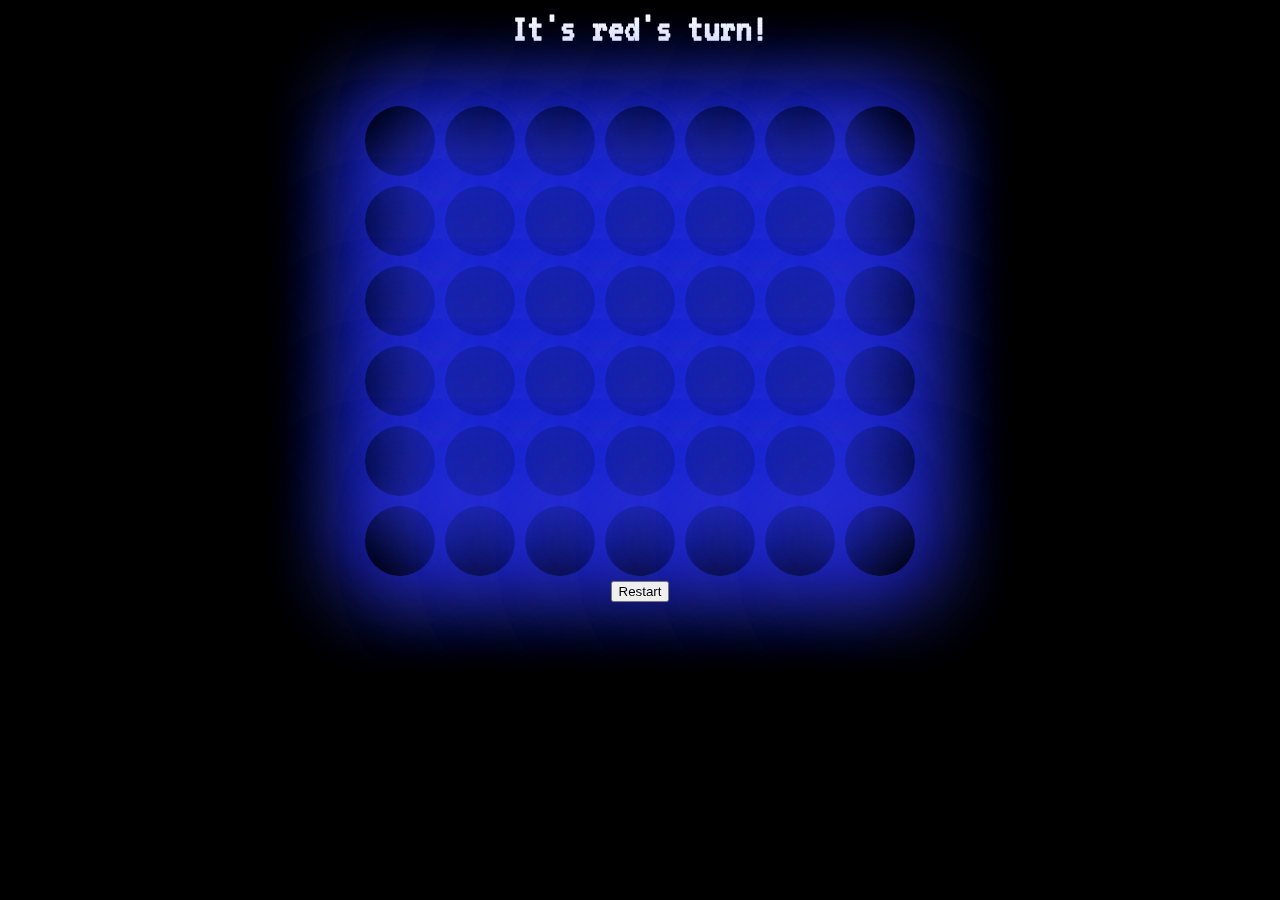
==== index.html @ e2474219 "initial commit" ====
<html>
  <head>
    <title>Connect 4</title>
    <link rel="stylesheet" href="css/style.css">
    <link href="https://fonts.googleapis.com/css?family=VT323" rel="stylesheet">
    <script src="https://cdnjs.cloudflare.com/ajax/libs/jquery/3.2.1/jquery.min.js"></script>

  </head>

  <body> <!-- Need to add better styling !-->
    <div class="header">
      <header>

      </header>

    </div>
    <div class="video-background">
    <div class="video-foreground">
      <iframe src="http://www.youtube.com/embed/zlfgLXqvx_M?controls=0&showinfo=0&rel=0&autoplay=1&loop=1" frameborder="0" allowfullscreen></iframe>
    </div>
  </div>
    <h4>It's <span id="player">red</span>'s turn!</h4> <!-- change the player id -->
    <div id="connect4"></div>
    <br>
    <button id="restart">Restart</button>
    <div class="footer">
      <footer></footer>

    </div>
    <script src="js/connect4.js"></script>
    <script src="js/main.js"></script>
  </body>
</html>
---- css/style.css ----
body {
  text-align: center;
  background-color:
}

#connect4 {
  background-color: none;
  display: inline-block;

}

.col {
  width: 70px;
  height: 70px;
  display: inline-block;
  background-color: transparent;
  border-radius: 50%;
  margin: 5px;

  background: #blue;
  box-shadow: 0 0 100px #00f, 0 0 100px #40f, 0 0 100px #5bf;
  transform-origin: left right;
  transition: all 0.3s;
}

.col.empty {
  cursor: pointer;
}

.next-red {
  background-color: rgba(255, 0, 0, 0.7);
  box-shadow: 0 0 100px #00f, 0 0 100px #40f, 0 0 100px #5bf;
}

.next-yellow {
  background-color: rgba(255, 255, 0, 0.6);
}

.col.red {
  background-color: red;
}

.col.yellow {
  background-color: yellow;
}

div {
  box-shadow: 2px, 2px;
}

h4 {
  font-family: 'VT323', monospace;
  font-size: 40px;
  color: white;
}
* { box-sizing: border-box; }
.video-background {
  background: #000;
  position: fixed;
  top: 0; right: 0; bottom: 0; left: 0;
  z-index: -99;
}
.video-foreground,
.video-background iframe {
  position: absolute;
  top: 0;
  left: 0;
  width: 100%;
  height: 100%;
  pointer-events: none;
}
#vidtop-content {
	top: 0;
	color: #fff;
}
.vid-info { position: absolute; top: 0; right: 0; width: 33%; background: rgba(0,0,0,0.3); color: #fff; padding: 1rem; font-family: Avenir, Helvetica, sans-serif; }
.vid-info h1 { font-size: 2rem; font-weight: 700; margin-top: 0; line-height: 1.2; }
.vid-info a { display: block; color: #fff; text-decoration: none; background: rgba(0,0,0,0.5); transition: .6s background; border-bottom: none; margin: 1rem auto; text-align: center; }
@media (min-aspect-ratio: 16/9) {
  .video-foreground { height: 300%; top: -100%; }
}
@media (max-aspect-ratio: 16/9) {
  .video-foreground { width: 300%; left: -100%; }
}
@media all and (max-width: 600px) {
.vid-info { width: 50%; padding: .5rem; }
.vid-info h1 { margin-bottom: .2rem; }
}
@media all and (max-width: 500px) {
.vid-info .acronym { display: none; }
}
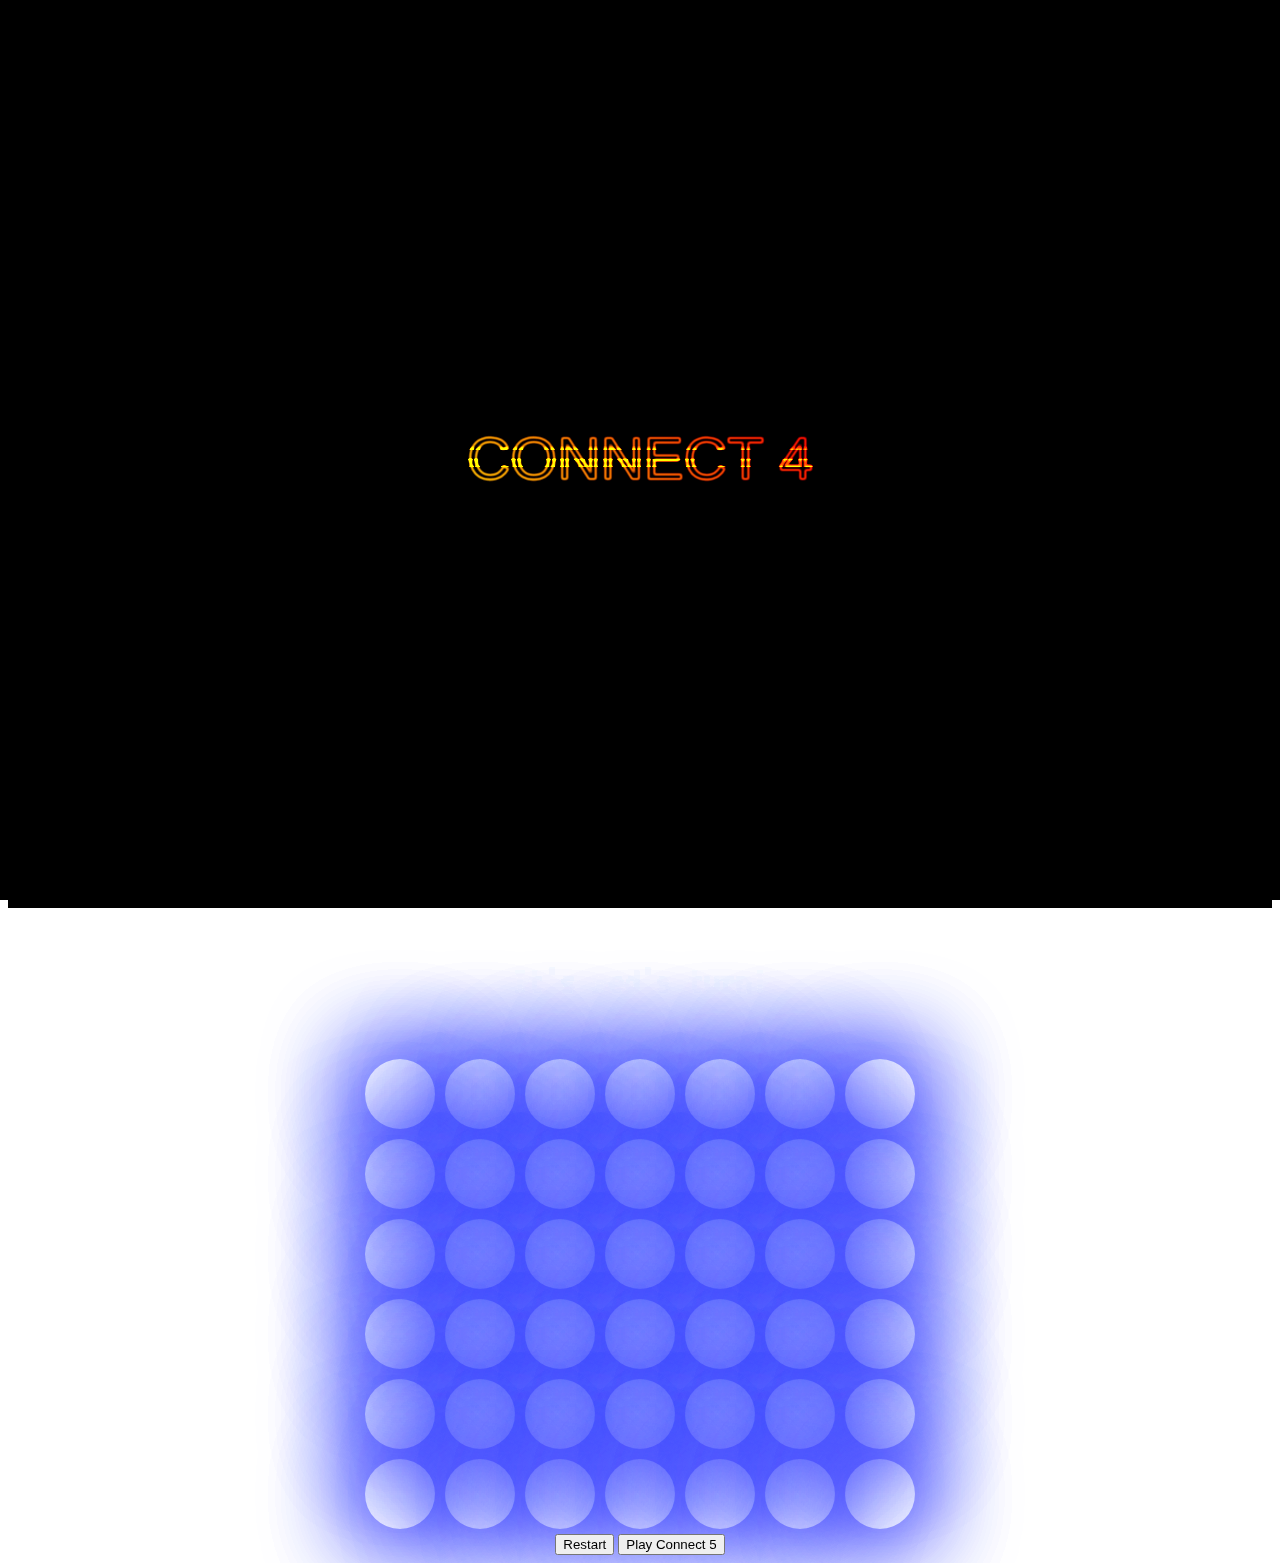
==== commit 73f4bf5a: "added sass logo files and added connect 5 mode" ====
--- a/index.html
+++ b/index.html
@@ -2,13 +2,14 @@
   <head>
     <title>Connect 4</title>
     <link rel="stylesheet" href="css/style.css">
+    <link rel="stylesheet" href="css/logostyle2.css">
     <link href="https://fonts.googleapis.com/css?family=VT323" rel="stylesheet">
     <script src="https://cdnjs.cloudflare.com/ajax/libs/jquery/3.2.1/jquery.min.js"></script>
 
   </head>
 
   <body> <!-- Need to add better styling !-->
-    <div class="header">
+    <div class="">
       <header>
 
       </header>
@@ -19,10 +20,21 @@
       <iframe src="http://www.youtube.com/embed/zlfgLXqvx_M?controls=0&showinfo=0&rel=0&autoplay=1&loop=1" frameborder="0" allowfullscreen></iframe>
     </div>
   </div>
+  <section>
+
+
+  <div class="text-effect">
+  <!-- Select the text in the preview and type in your own -->
+  <h1 class="neon" data-text="Connect 4" contenteditable>Connect 4</h1>
+  <div class="gradient"></div>
+  <div class="spotlight"></div>
+</div>
+  </section>
     <h4>It's <span id="player">red</span>'s turn!</h4> <!-- change the player id -->
     <div id="connect4"></div>
     <br>
     <button id="restart">Restart</button>
+    <button id="gameBigger">Play Connect 5</button>
     <div class="footer">
       <footer></footer>
 
--- a/css/style.css
+++ b/css/style.css
@@ -1,6 +1,7 @@
 body {
   text-align: center;
   background-color:
+
 }
 
 #connect4 {
--- a/css/logostyle2.css
+++ b/css/logostyle2.css
@@ -0,0 +1,123 @@
+.text-effect {
+  overflow: hidden;
+  position: relative;
+  filter: contrast(110%) brightness(190%); }
+
+.neon {
+  position: relative;
+  background: black;
+  color: transparent; }
+  .neon::before, .neon::after {
+    content: attr(data-text);
+    color: white;
+    filter: blur(0.015em);
+    position: absolute;
+    top: 0;
+    left: 0;
+    pointer-events: none; }
+  .neon::after {
+    mix-blend-mode: difference; }
+
+.gradient,
+.spotlight {
+  position: absolute;
+  top: 0;
+  left: 0;
+  bottom: 0;
+  right: 0;
+  pointer-events: none;
+  z-index: 10; }
+
+.gradient {
+  background: linear-gradient(45deg, yellow, red, blue);
+  background-size: 300% 300%;
+  -webkit-animation: NeonG 5s ease infinite;
+  -moz-animation: NeonG 5s ease infinite;
+  animation: NeonG 5s ease infinite;
+  mix-blend-mode: multiply; }
+
+@-webkit-keyframes NeonG {
+  0% {
+    background-position: 0% 50%; }
+  50% {
+    background-position: 100% 50%; }
+  100% {
+    background-position: 0% 50%; } }
+@-moz-keyframes NeonG {
+  0% {
+    background-position: 0% 50%; }
+  50% {
+    background-position: 100% 50%; }
+  100% {
+    background-position: 0% 50%; } }
+@keyframes NeonG {
+  0% {
+    background-position: 0% 50%; }
+  50% {
+    background-position: 100% 50%; }
+  100% {
+    background-position: 0% 50%; } }
+.spotlight {
+  animation: light 5s infinite linear;
+  background: linear-gradient(to bottom, white, transparent 25%) 0 0/25% 25%, linear-gradient(to top, white, black 25%) 50% 50%/12.5% 12.5%;
+  top: -100%;
+  left: -100%;
+  mix-blend-mode: color-dodge; }
+
+@keyframes light {
+  100% {
+    transform: translate3d(50%, 50%, 0); } }
+.neon,
+.neont {
+  font: 400 60px 'Lato', sans-serif;
+  text-transform: uppercase;
+  text-align: center;
+  margin: 0; }
+  .neon:focus,
+  .neont:focus {
+    outline: none;
+    border: 1px dotted white; }
+
+.neont {
+  position: absolute;
+  top: 0px;
+  color: rgba(20, 20, 20, 0.8);
+  -webkit-background-clip: text;
+  background-clip: text;
+  text-shadow: 0,0,10px, white;
+  background-image: linear-gradient(black 30%, white 39%, black 40%, white 50%, black 60%, white 61%, black 70%);
+  background-size: 150% 150%;
+  -webkit-animation: Neont 3s infinite linear;
+  -moz-animation: Neont 3s infinite linear;
+  animation: Neont 3s infinite linear; }
+
+@-webkit-keyframes Neont {
+  0% {
+    background-position: 0% 0%; }
+  50% {
+    background-position: 100% 100%; }
+  100% {
+    background-position: 0% 0%; } }
+@-moz-keyframes Neont {
+  0% {
+    background-position: 0% 0%; }
+  50% {
+    background-position: 100% 100%; }
+  100% {
+    background-position: 0% 0%; } }
+@keyframes Neont {
+  0% {
+    background-position: 0% 0%; }
+  50% {
+    background-position: 100% 100%; }
+  100% {
+    background-position: 0% 0%; } }
+body section {
+  background: black;
+  display: flex;
+  min-height: 100vh;
+  justify-content: center;
+  align-content: center;
+  align-items: center; }
+
+# sourceMappingURL=logostyle2.css.map 
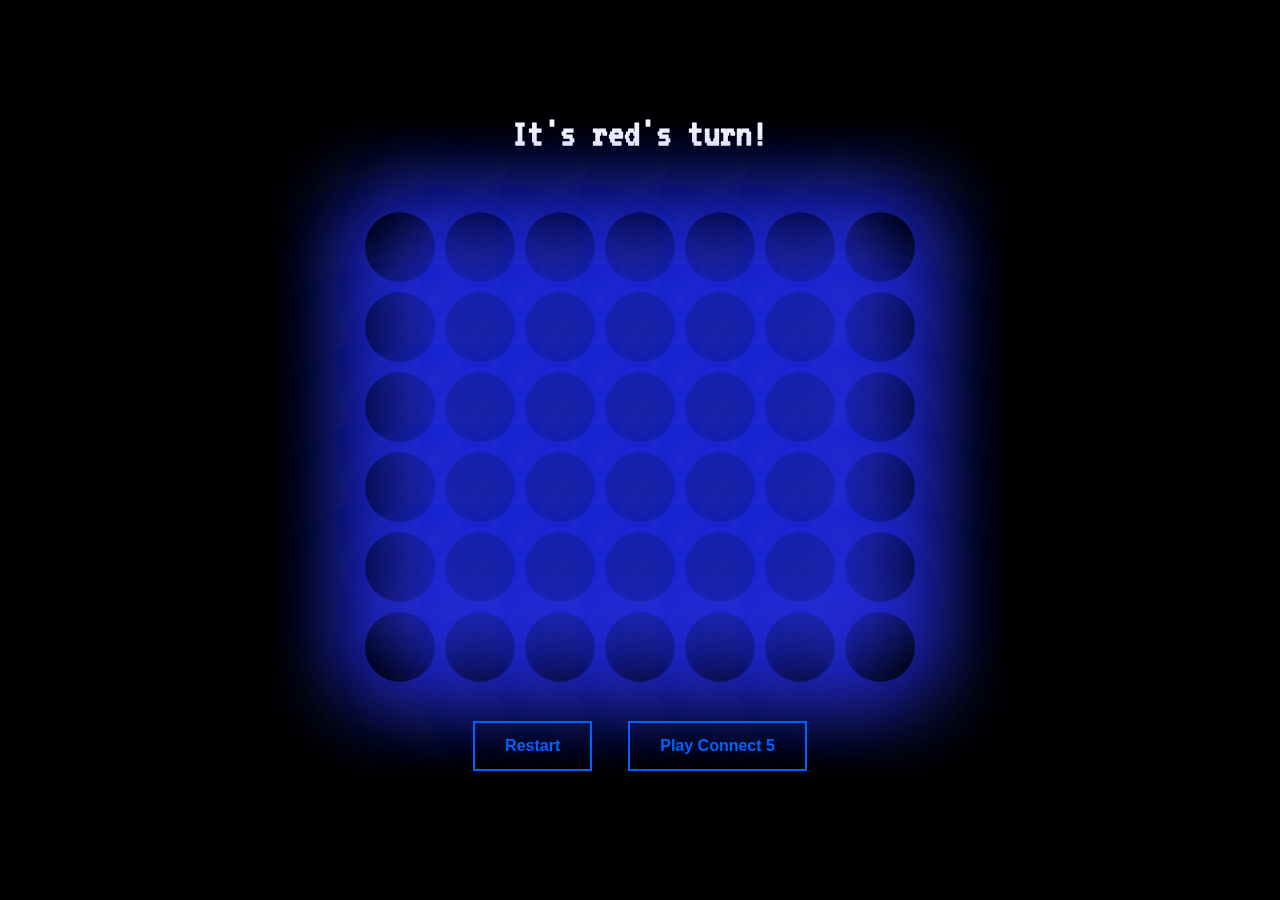
==== commit d05a973c: "added images and button animations" ====
--- a/index.html
+++ b/index.html
@@ -2,7 +2,9 @@
   <head>
     <title>Connect 4</title>
     <link rel="stylesheet" href="css/style.css">
-    <link rel="stylesheet" href="css/logostyle2.css">
+    <link rel="stylesheet" href="css/drawbuttons.css">
+    <link rel="stylesheet" href="css/Alert.css">
+    <!-- <link rel="stylesheet" href="css/logostyle2.css"> -->
     <link href="https://fonts.googleapis.com/css?family=VT323" rel="stylesheet">
     <script src="https://cdnjs.cloudflare.com/ajax/libs/jquery/3.2.1/jquery.min.js"></script>
 
@@ -10,9 +12,7 @@
 
   <body> <!-- Need to add better styling !-->
     <div class="">
-      <header>
 
-      </header>
 
     </div>
     <div class="video-background">
@@ -20,25 +20,24 @@
       <iframe src="http://www.youtube.com/embed/zlfgLXqvx_M?controls=0&showinfo=0&rel=0&autoplay=1&loop=1" frameborder="0" allowfullscreen></iframe>
     </div>
   </div>
-  <section>
-
-
-  <div class="text-effect">
-  <!-- Select the text in the preview and type in your own -->
-  <h1 class="neon" data-text="Connect 4" contenteditable>Connect 4</h1>
-  <div class="gradient"></div>
-  <div class="spotlight"></div>
-</div>
-  </section>
     <h4>It's <span id="player">red</span>'s turn!</h4> <!-- change the player id -->
     <div id="connect4"></div>
     <br>
-    <button id="restart">Restart</button>
-    <button id="gameBigger">Play Connect 5</button>
+    <button class="draw" id="restart">Restart</button>
+    <button class="draw" id="gameBigger">Play Connect 5</button>
     <div class="footer">
       <footer></footer>
 
     </div>
+    <div id="dialogoverlay" class=""></div>
+      <div class="" id="dialogbox">
+        <div class="">
+        <div id="dialogboxhead" class=""></div>
+        <div id="dialogboxbody" class=""></div>
+        <div id="dialogeboxfoot" class=""></div>
+      </div>
+    </div>
+    <!-- <script src="js/alert.js" charset="utf-8"></script> -->
     <script src="js/connect4.js"></script>
     <script src="js/main.js"></script>
   </body>
--- a/css/style.css
+++ b/css/style.css
@@ -1,7 +1,18 @@
+html {
+  background: url(../img/background.jpg) no-repeat center center fixed;
+  -webkit-background-size: cover;
+  -moz-background-size: cover;
+  -o-background-size: cover;
+  background-size: cover;
+}
+
+
 body {
   text-align: center;
-  background-color:
-
+  background-color: none;
+  justify-content: center;
+  align-content: center;
+  align-items: center; }
 }
 
 #connect4 {
@@ -25,10 +36,12 @@
 }
 
 .col.empty {
-  cursor: pointer;
+/* cursor: url('mousecursor.png'), default; */
+cursor: crosshair;
 }
 
 .next-red {
+
   background-color: rgba(255, 0, 0, 0.7);
   box-shadow: 0 0 100px #00f, 0 0 100px #40f, 0 0 100px #5bf;
 }
--- a/css/drawbuttons.css
+++ b/css/drawbuttons.css
@@ -0,0 +1,152 @@
+button {
+  background: none;
+  border: 0;
+  box-sizing: border-box;
+  margin: 1em;
+  padding: 1em 2em;
+  box-shadow: inset 0 0 0 2px #0062FF;
+  color: #0062FF;
+  font-size: inherit;
+  font-weight: 700;
+  position: relative;
+  vertical-align: middle; }
+  button::before, button::after {
+    box-sizing: inherit;
+    content: '';
+    position: absolute;
+    width: 100%;
+    height: 100%; }
+
+.draw {
+  transition: color 0.25s; }
+  .draw::before, .draw::after {
+    border: 2px solid transparent;
+    width: 0;
+    height: 0; }
+  .draw::before {
+    top: 0;
+    left: 0; }
+  .draw::after {
+    bottom: 0;
+    right: 0; }
+  .draw:hover {
+    color: #FF00CC; }
+  .draw:hover::before, .draw:hover::after {
+    width: 100%;
+    height: 100%; }
+  .draw:hover::before {
+    border-top-color: #FF00CC;
+    border-right-color: #FF00CC;
+    transition: width 0.25s ease-out, height 0.25s ease-out 0.25s; }
+  .draw:hover::after {
+    border-bottom-color: #FF00CC;
+    border-left-color: #FF00CC;
+    transition: border-color 0s ease-out 0.5s, width 0.25s ease-out 0.5s, height 0.25s ease-out 0.75s; }
+
+.meet:hover {
+  color: #fbca67; }
+.meet::after {
+  top: 0;
+  left: 0; }
+.meet:hover::before {
+  border-top-color: #fbca67;
+  border-right-color: #fbca67; }
+.meet:hover::after {
+  border-bottom-color: #fbca67;
+  border-left-color: #fbca67;
+  transition: height 0.25s ease-out, width 0.25s ease-out 0.25s; }
+
+.center:hover {
+  color: #6477b9; }
+.center::before, .center::after {
+  top: 0;
+  left: 0;
+  height: 100%;
+  width: 100%;
+  transform-origin: center; }
+.center::before {
+  border-top: 2px solid #6477b9;
+  border-bottom: 2px solid #6477b9;
+  transform: scale3d(0, 1, 1); }
+.center::after {
+  border-left: 2px solid #6477b9;
+  border-right: 2px solid #6477b9;
+  transform: scale3d(1, 0, 1); }
+.center:hover::before, .center:hover::after {
+  transform: scale3d(1, 1, 1);
+  transition: transform 0.5s; }
+
+.spin {
+  width: 5em;
+  height: 5em;
+  padding: 0; }
+  .spin:hover {
+    color: #0eb7da; }
+  .spin::before, .spin::after {
+    top: 0;
+    left: 0; }
+  .spin::before {
+    border: 2px solid transparent; }
+  .spin:hover::before {
+    border-top-color: #0eb7da;
+    border-right-color: #0eb7da;
+    border-bottom-color: #0eb7da;
+    transition: border-top-color 0.15s linear, border-right-color 0.15s linear 0.1s, border-bottom-color 0.15s linear 0.2s; }
+  .spin::after {
+    border: 0 solid transparent; }
+  .spin:hover::after {
+    border-top: 2px solid #0eb7da;
+    border-left-width: 2px;
+    border-right-width: 2px;
+    transform: rotate(270deg);
+    transition: transform 0.4s linear 0s, border-left-width 0s linear 0.35s; }
+
+.circle {
+  border-radius: 100%;
+  box-shadow: none; }
+  .circle::before, .circle::after {
+    border-radius: 100%; }
+
+.thick {
+  color: #f45e61; }
+  .thick:hover {
+    color: #fff;
+    font-weight: 700; }
+  .thick::before {
+    border: 2.5em solid transparent;
+    z-index: -1; }
+  .thick::after {
+    mix-blend-mode: color-dodge;
+    z-index: -1; }
+  .thick:hover::before {
+    background: #f45e61;
+    border-top-color: #f45e61;
+    border-right-color: #f45e61;
+    border-bottom-color: #f45e61;
+    transition: background 0s linear 0.4s, border-top-color 0.15s linear, border-right-color 0.15s linear 0.15s, border-bottom-color 0.15s linear 0.25s; }
+  .thick:hover::after {
+    border-top: 2.5em solid #f45e61;
+    border-left-width: 2.5em;
+    border-right-width: 2.5em; }
+
+/* Page styling */
+/* html {
+  background: #fefefe; }
+
+body {
+  background: #fefefe;
+  color: #4b507a;
+  font: 300 24px/1.5 Lato, sans-serif;
+  margin: 1em auto;
+  max-width: 36em;
+  padding: 1em 1em 2em;
+  text-align: center; } */
+
+.buttons {
+  isolation: isolate; }
+
+h1 {
+  font-weight: 300;
+  font-size: 2.5em; }
+
+/*# sourceMappingURL=drawbuttons.css.map */
--- a/css/logostyle2.css
+++ b/css/logostyle2.css
@@ -30,7 +30,7 @@
 
 .gradient {
   background: linear-gradient(45deg, yellow, red, blue);
-  background-size: 300% 300%;
+  /* background-size: 300% 300%; */
   -webkit-animation: NeonG 5s ease infinite;
   -moz-animation: NeonG 5s ease infinite;
   animation: NeonG 5s ease infinite;
@@ -112,12 +112,14 @@
     background-position: 100% 100%; }
   100% {
     background-position: 0% 0%; } }
-body section {
-  background: black;
-  display: flex;
+body {
+  /* background: black; */
+  /* display: flex; */
   min-height: 100vh;
   justify-content: center;
   align-content: center;
   align-items: center; }
 
-# sourceMappingURL=logostyle2.css.map 
+
+
+# sourceMappingURL=logostyle2.css.map
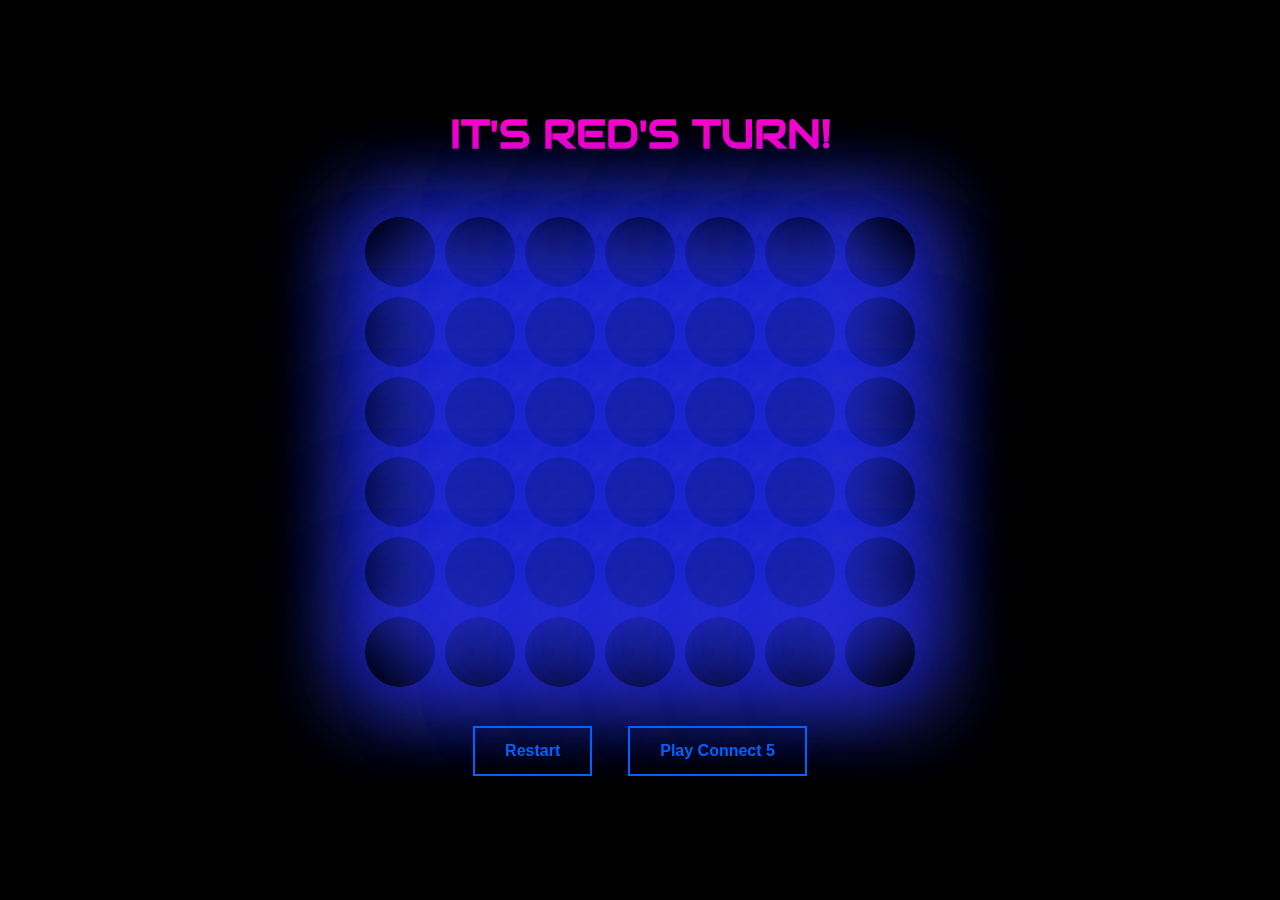
==== commit cca9ad3b: "position changes" ====
--- a/index.html
+++ b/index.html
@@ -5,7 +5,8 @@
     <link rel="stylesheet" href="css/drawbuttons.css">
     <link rel="stylesheet" href="css/Alert.css">
     <!-- <link rel="stylesheet" href="css/logostyle2.css"> -->
-    <link href="https://fonts.googleapis.com/css?family=VT323" rel="stylesheet">
+    <!-- <link href="https://fonts.googleapis.com/css?family=VT323" rel="stylesheet"> -->
+    <link href="https://fonts.googleapis.com/css?family=Audiowide" rel="stylesheet">
     <script src="https://cdnjs.cloudflare.com/ajax/libs/jquery/3.2.1/jquery.min.js"></script>
 
   </head>
--- a/css/style.css
+++ b/css/style.css
@@ -36,8 +36,8 @@
 }
 
 .col.empty {
-/* cursor: url('mousecursor.png'), default; */
-cursor: crosshair;
+cursor: url('../img/mousecursor.png'), default;
+/* cursor: crosshair; */
 }
 
 .next-red {
@@ -63,9 +63,10 @@
 }
 
 h4 {
-  font-family: 'VT323', monospace;
+  font-family: 'Audiowide', cursive;
   font-size: 40px;
-  color: white;
+  color: #FF00CC;
+  text-transform: uppercase;
 }
 * { box-sizing: border-box; }
 .video-background {
--- a/css/logostyle2.css
+++ b/css/logostyle2.css
@@ -1,11 +1,13 @@
 .text-effect {
   overflow: hidden;
   position: relative;
+  text-align: center;
   filter: contrast(110%) brightness(190%); }
 
 .neon {
   position: relative;
   background: black;
+  text-align: center;
   color: transparent; }
   .neon::before, .neon::after {
     content: attr(data-text);
@@ -30,7 +32,7 @@
 
 .gradient {
   background: linear-gradient(45deg, yellow, red, blue);
-  /* background-size: 300% 300%; */
+  background-size: 300% 300%;
   -webkit-animation: NeonG 5s ease infinite;
   -moz-animation: NeonG 5s ease infinite;
   animation: NeonG 5s ease infinite;
@@ -71,7 +73,7 @@
 .neont {
   font: 400 60px 'Lato', sans-serif;
   text-transform: uppercase;
-  text-align: center;
+  text-align: justify;
   margin: 0; }
   .neon:focus,
   .neont:focus {
